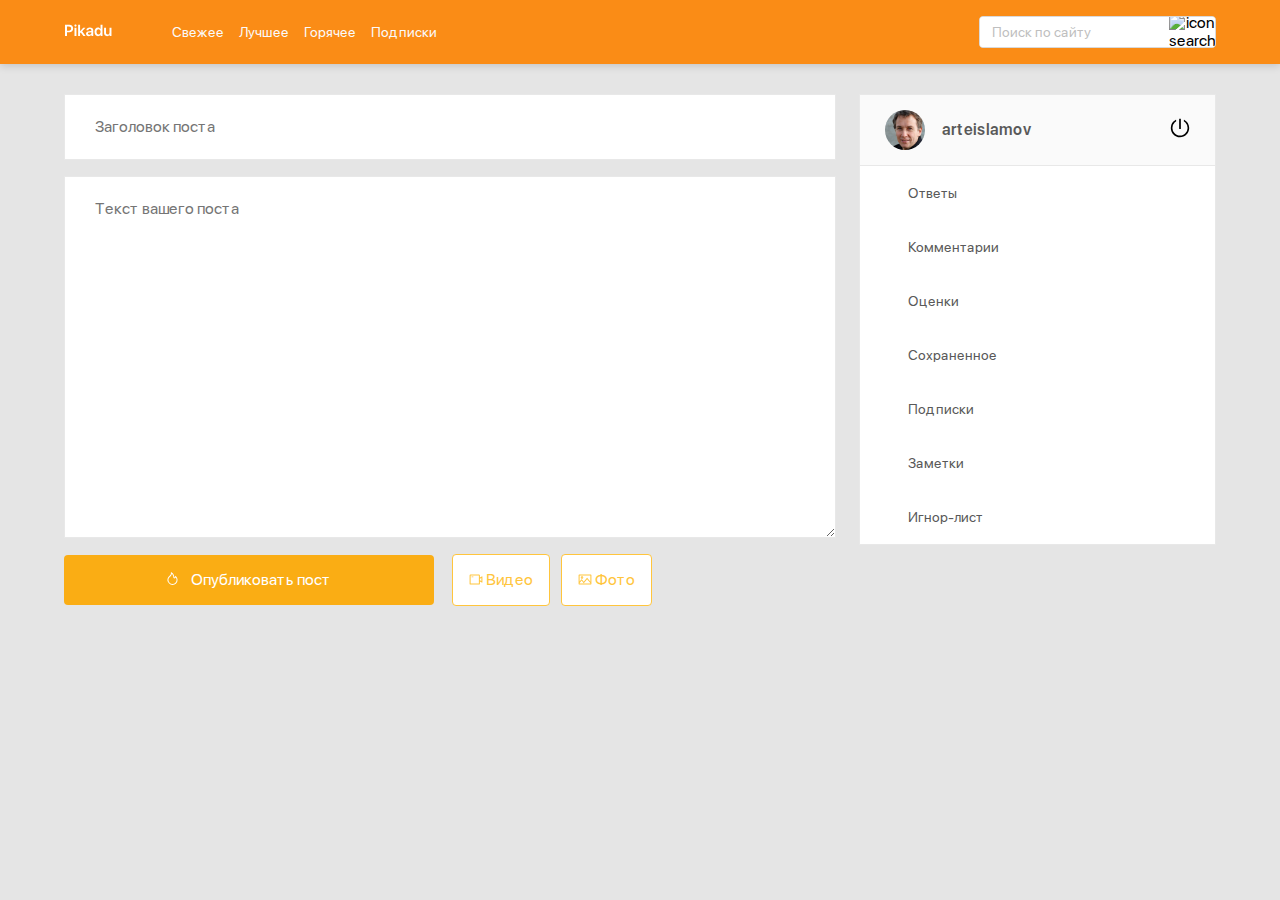
==== new-post.html @ c19d02a7 "Add files via upload" ====
<!DOCTYPE html>
<html lang="en">
<head>
  <meta charset="UTF-8">
  <meta name="viewport" content="width=device-width, initial-scale=1.0">
  <title>new-post</title>
  <link rel="stylesheet" href="css/style.css">
  <link rel="stylesheet" href="css/normalize.css">
</head>
<body>

  <header class="header">
    <div class="header-wrapper">
      <a href="/" class="header-logo">
        <img class="header-logo-image" src="img/logo.svg" alt="logo">
      </a>
      <nav class="header-nav">
        <ul class="header-menu">
          <li class="header-item"><a href="#" class="header-menu-link">Свежее</a></li>
          <li class="header-item"><a href="#" class="header-menu-link">Лучшее</a></li>
          <li class="header-item"><a href="#" class="header-menu-link">Горячее</a></li>
          <li class="header-item"><a href="#" class="header-menu-link">Подписки</a></li>
        </ul>
      </nav>
      <div class="input-group search">
        <input type="search" class="search-input" placeholder="Поиск по сайту">
        <button class="search-button">
          <img src="IMG/search.svg" alt="icon search" class="search-icon">
        </button>
      </div>

      <a href="#" class="menu-toggle" id="menu-toggle">
        <span></span>
        <span></span>
        <span></span>
      </a> 
      
    </div>
    <!-- /.header-wrapper -->

  </header>

  <div class="content">
    <main class="posts">
      <form action="#" class="add-post">
        <input type="text" name="post-title" class="add-title" placeholder="Заголовок поста">
        <textarea name="post-text" id="text" class="add-text" placeholder="Текст вашего поста"></textarea>
        <div class="add-buttons">
            <button type="submit" class="button add-button"><svg class="icon icon-fire">
              <use xlink:href="img/icons.svg#fire"></use>
            </svg>
              Опубликовать пост
            </button>
              <button class="button button-outline">
                <svg class="icon icon-video">
                <use xlink:href="img/icons.svg#video"></use>
              </svg>
              Видео</button>
              <button class="button button-outline">
                <svg class="icon icon-photo">
                  <use xlink:href="img/icons.svg#photo"></use>
                </svg>
                Фото</button>
        </div>
      </form>
    </main>
  

    <aside class="sidebar">
      <div class="user">
        <a href="#" class="user-info">
          <img width="40" height="40" src="img/avatar.jpg" alt="photo user" class="user-avatar">
          <span class="user-name">arteislamov</span>
        </a>
        <a href="#" class="exit">
          <svg class="icon icon-exit">
            <use xlink:href="img/icons.svg#exit"></use>
          </svg>
        </a>
      </div>

      <nav class="sidebar-nav">
        <ul class="sidebar-menu">
          <li class="sidebar-menu-item">
            <a href="#" class="sidebar-menu-link">Ответы</a>
          </li>
          <li class="sidebar-menu-item">
            <a href="#" class="sidebar-menu-link">Комментарии</a>
          </li>
          <li class="sidebar-menu-item">
            <a href="#" class="sidebar-menu-link active">Оценки</a>
          </li>
          <li class="sidebar-menu-item">
            <a href="#" class="sidebar-menu-link">Сохраненное</a>
          </li>
          <li class="sidebar-menu-item">
            <a href="#" class="sidebar-menu-link">Подписки</a>
          </li>
          <li class="sidebar-menu-item">
            <a href="#" class="sidebar-menu-link">Заметки</a>
          </li>
          <li class="sidebar-menu-item">
            <a href="#" class="sidebar-menu-link">Игнор-лист</a>
          </li>
        </ul>

      </nav>

    </aside>
  </div>

  <script src="js/main.js"></script>

</body>
</html>
---- css/style.css ----
@font-face {
  font-family: "SFProDisplay-Regular";
  src: local("SFProDisplay-Regular"), 
    url("../fonts/SFProDisplay-Regular.woff") format("woff"),
    url("../fonts/SFProDisplay-Regular.woff2") format("woff2");
  font-weight: normal;
}

@font-face {
  font-family: "SFProDisplay-Semibold";
  src: local("SFProDisplay-Semibold"), 
    url("../fonts/SFProDisplay-Semibold.woff") format("woff"),
    url("../fonts/SFProDisplay-Semibold.woff2") format("woff2");
  font-weight: bold;
}

*{
  box-sizing: border-box;
}

body {
  background: #e5e5e5;
  font-family: "SFProDisplay-Regular", sans-serif;
}

.header {
  background: #FA8C16;
  padding-top: 16px;
  padding-bottom: 16px;  
  box-shadow: 0px 2px 8px rgba(0,0, 0, 0.15);
  margin-bottom: 30px;
}

.header-wrapper {
  max-width: 1200px;
  width: 90%;
  margin: auto;
  display: flex;
  justify-content: space-between;
  align-items: center;
}
.header-nav {
  margin-left: 60px;
  margin-right: auto;
}
.header-menu {
  display: flex;
  list-style-type: none;
  padding: 0;
  margin: 0;
}

.header-menu-link {
  text-decoration: none;  
  color: #FAFAFA;
  margin-right: 15px;
  font-size: 14px;
  line-height: 22px;
}

.input-group {
  max-width: 237px;
  width: 60%;
  height: 32px;
  position: relative;
  background: #ffffff;
  border-radius: 4px;
  overflow: hidden;
  border: 1px solid #d9d9d9;
}

.search-input {
  height: 100%;
  width: 80%;
  border: none;
  font-size: 14px;
  line-height: 22px;
  padding-left: 12px;
}

.search-button {
  height: 100%;
  width: 20%;
  background-color: #fff;
  position: absolute;
  right: 0;
  top: 0;
  border: none;
  cursor: pointer;
  display: flex;
  align-items: center;
  justify-content: center;
}

.search-input::-moz-placeholder {
  color: #bfbfbf;
}

.search-input::-webkit-input-placeholder { 
  color: #bfbfbf; 
}

.search-input:-ms-input-placeholder { 
  color: #bfbfbf; 
}

.search-input::-ms-input-placeholder { 
  color: #bfbfbf; 
}

  .search-input::placeholder { 
  color: #bfbfbf; 
}

.menu-toggle {
  display: none;
}

.content {
  max-width: 1200px;
  margin: auto;
  width: 90%;
  display: flex;
  align-items: flex-start;
  justify-content: space-between;
}

.posts {
  width: 67%;
}

.post {
  background: #FFFFFF;
  border: 1px solid #E8E8E8;
  margin-bottom: 30px;
}

.post-body {
  padding-top: 35px;
  padding-left: 35px;
  padding-right: 35px;
  padding-bottom: 0px;
}

.post-title {
font-family: "SFProDisplay-Semibold", sans-serif;
margin-top: 0;
margin-bottom: 19px;
font-size: 16px;
line-height: 24px;
}

.post-text {
  color: #262626;
  font-size: 14px;
  line-height: 22px;
}

.tags {
  margin-bottom: 22px;
}

.tag {
  color: #BFBFBF;
  font-size: 14px;
  line-height: 22px;
  margin-right: 10px;
  text-decoration: none;
}

.post-footer {
  border-top: 1px solid #E8E8E8;
  background: #FAFAFA;
  display: flex;
  justify-content: space-between;
  padding-left: 35px;
  padding-right: 35px;
  padding-top: 13px;
  padding-bottom: 13px;
}

.post-buttons {
  display: flex;
  align-items: center;
}

.post-button .icon {
  fill: #8C8C8C;
}

.icon-like, 
.icon-comment {
  margin-right: 6px;
}

.post-button {
  background-color: transparent;
  border: none;
  color: #8C8C8C;
  display: flex;
  align-items: center;
  font-size: 14px;
  line-height: 22px;
  margin-right: 19px;
  cursor: pointer;
}

.post-author {
  display: flex;
  align-items: center;
  text-align: right;
}

.author-avatar {
  width: 34px;
  height: 34px;
  margin-left: 9px;
  border-radius: 4px;
}

.author-usename {
  display: block;
  color: #8C8C8C;
  font-size: 12px;
  line-height: 20px;
  text-decoration: none;
}

.post-time {
  color: #BFBFBF;
  font-size: 12px;
  line-height: 20px;
}

.sidebar {
  width: 31%;
}

.user {
  background-color: #FAFAFA;
  border: 1px solid #E8E8E8;
  padding: 15px 25px;
  display: flex;
  align-items: center;
  justify-content: space-between;
}

.user-info {
  display: flex;
  align-items: center;
  text-decoration: none;
}

.user-avatar {
  border-radius: 50%;
  margin-right: 17px;
}

.user-name {
  font-family: "SFProDisplay-Semibold", sans-serif;
  font-size: 16px;
  line-height: 24px;
  color: #595959;
}

.icon-exit {
  width: 20px;
  height: 20px;
  fill: #000;
}

.sidebar-nav {
  background-color: #fff;
}

.sidebar-menu {
  margin: 0;
  border: 1px solid #E8E8E8;
  border-top: none;
  list-style-type: none;
  padding: 0;
}

.sidebar-menu-link {
  text-decoration: none;
  font-size: 14px;
  line-height: 22px;
  color: #595959;
  padding: 16px 48px;
  display: inline-block;
  width: 100%;
}

.sidebar-menu-link:hover {
  background-color: #FFFBE6;
}

.sidebar-menu-link:active {
  background-color: #FFFBE6;
  border-right: 3px solid #FAAD14;
}

.button {
  background: #FAAD14;
  border-radius: 4px;
  border: none;
  text-decoration: none;
  color: #ffffff;
  padding: 13px;
  font-size: 16px;
  line-height: 24px;
}

.button-new-post {
  display: flex;
  align-items: center;
  justify-content: center;
  width: 100%;
  margin-top: 20px;
}

.icon-fire {
  fill: #fff;
  width: 11px;
  height: 13px;
  margin-right: 10px;
}

.card {
  background: #FFFFFF;
  border: 1px solid #E8E8E8;
  margin-top: 20px;
}

.card-header {
  background: #FAFAFA;
  border-bottom: 1px solid #E8E8E8;
  padding: 23px 25px;
}

.card-title {
  font-family: "SFProDisplay-Semibold", sans-serif;
  margin: 0;
  font-size: 16px;
  line-height: 24px;
  color: #595959;
}

.card-body {
  padding: 22px 40px 20px 25px;
}

.card-body-title {
  font-family: "SFProDisplay-Semibold", sans-serif;
  margin: 0;
  font-size: 16px;
  line-height: 24px;
  color: #D48806;
  text-decoration: none;
  margin: 0 0 10px;
}

.card-text {
  font-size: 14px;
  line-height: 22px;
  color: #262626;
  margin: 10px 0;
}

.promo {
  display: block;
  background: #fff;
  background-image: url("../IMG/promo.png");
  background-repeat: no-repeat;
  background-position: center center;
  background-size: cover;
  width: 100%;
  height: 260px;
  border: 1px solid #E8E8E8;
  margin-top: 20px;
  position: relative;
}

.promo:before {
  content: "Реклама";
  position: absolute;
  right: 0;
  top: 0;
  background: #c4c4c4;
  padding-left: 26px;
  padding-right: 26px;
  font-size: 12px;
  line-height: 20px;
  text-align: center;
  color: #FFFFFF;
}

.add-post {
  display: flex;
  flex-direction: column;
}

.add-title {
  background: #FFFFFF;
  border: 1px solid #E8E8E8;
  padding: 23px 30px;
  margin-bottom: 16px;
}

.add-text {
  background: #FFFFFF;
  border: 1px solid #E8E8E8;
  padding: 23px 30px;
  margin-bottom: 16px;
  min-height: 362px;
}

.button-outline {
  background: #FFFFFF;
  border: 1px solid #FFC53D;
  font-size: 16px;
  color: #FFC53D;
  line-height: 24px;
  padding-left: 16px;
  padding-right: 16px;
  cursor: pointer;
  border-radius: 4px;
}

.button-outline .icon {
  width: 14px;
  height: 11px;
  fill: #ffc53d;
}

.add-button {
  width: 100%;
  max-width: 370px;
  margin-right: 2%;
  cursor: pointer;
}

.add-post .button-outline {
  margin-right: 1%;
}

@media (max-width: 990px) {
  
  .menu-toggle {
    display: flex;
    flex-direction: column;
    justify-content: space-between;
    width: 30px;
    height: 20px;
    margin-left: 12px;
  }

  .menu-toggle span {
    height: 2px;
    width: 100%;
    background-color: #fff;
  }

  .header {
    position: fixed;
    left: 0;
    top: 0;
    right: 0;
    width: 100%;
    z-index: 100;
  }

  .content {
    margin-top: 94px;
    margin-bottom: 60px;
  }

  .sidebar {
    position: fixed;
    z-index: 101;
    top: 64px;
    right: 0;
    bottom: 0;
    height: calc(100% - 64px);
    width: 100%;
    max-width: 320px;
    background-color: #fff;
    padding: 30px;
    box-shadow: 1px 1px 10px rgba(0,0, 0, 0.15);
    transform: translateX(100%);
    transition: transform 0.2s;
    overflow-y: auto;
  }

  .sidebar.visible {
    transform: translateX(0);
    
  }

  .posts {
    width: 100%;
  }

  .header-nav {
    display: none;
  }

  .header-menu {
    width: 90%;
    margin: auto;
  }

}

@media (max-width: 576px) {
 
  .post-footer {
    flex-direction: column;
  }
  
  .post-author {
    margin-top: 15px;
  }
  
  .author-avatar {
    margin-left: 0;
    margin-right: 10px;
  }
  
  .author-about {
    order: 2;
    text-align: left;
  }

  .add-button {
    width: 100%;
  }

}

@media (max-width: 676px) {

  .add-buttons{
    display: flex;
    flex-direction: column;
  }

  .add-button {
    width: 100%;
    max-width: 100%;
  }

  .add-post .button-outline {
    margin-right: 0;
    margin-top: 10px;
  }

}
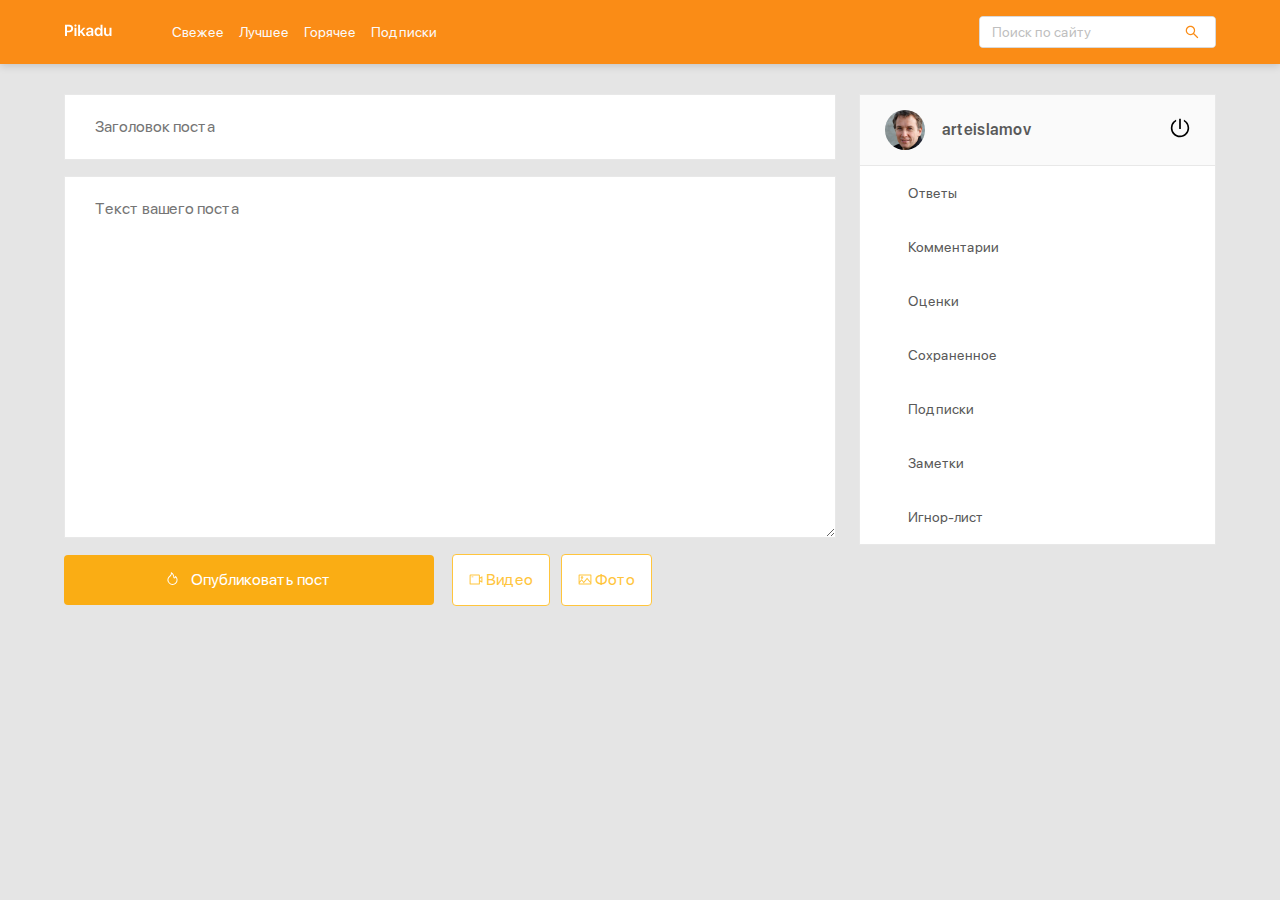
==== commit e5381ba2: "Update new-post.html" ====
--- a/new-post.html
+++ b/new-post.html
@@ -25,7 +25,7 @@
       <div class="input-group search">
         <input type="search" class="search-input" placeholder="Поиск по сайту">
         <button class="search-button">
-          <img src="IMG/search.svg" alt="icon search" class="search-icon">
+          <img src="img/search.svg" alt="icon search" class="search-icon">
         </button>
       </div>
 
@@ -112,4 +112,4 @@
   <script src="js/main.js"></script>
 
 </body>
-</html>+</html>
